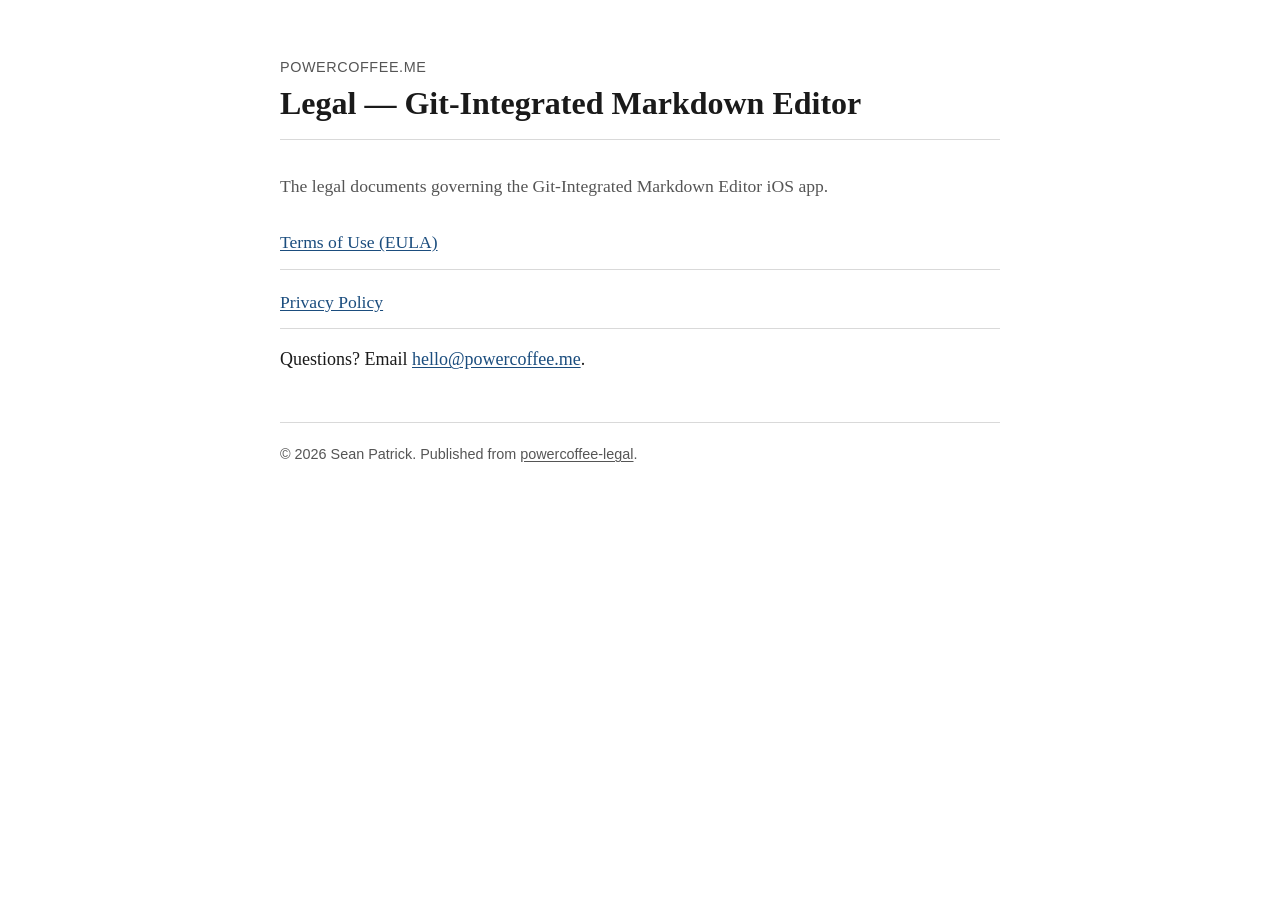
==== index.html @ 69c42aa1 "Initial commit: Terms, Privacy, landing page Static legal site for the Git-Integrated Markdown Edito" ====
<!doctype html>
<html lang="en-GB">
<head>
  <meta charset="utf-8">
  <meta name="viewport" content="width=device-width, initial-scale=1">
  <meta name="robots" content="index,follow">
  <title>Legal · Git-Integrated Markdown Editor</title>
  <meta name="description" content="Terms of Use and Privacy Policy for the Git-Integrated Markdown Editor iOS app.">
  <link rel="stylesheet" href="/styles.css">
</head>
<body>
  <header>
    <p class="site-title">powercoffee.me</p>
    <h1>Legal — Git-Integrated Markdown Editor</h1>
  </header>
  <main>
    <p class="lead">The legal documents governing the Git-Integrated Markdown Editor iOS app.</p>
    <ul class="docs-list">
      <li><a href="/terms/">Terms of Use (EULA)</a></li>
      <li><a href="/privacy/">Privacy Policy</a></li>
    </ul>
    <p>Questions? Email <a href="mailto:hello@powercoffee.me">hello@powercoffee.me</a>.</p>
  </main>
  <footer>
    <p>&copy; 2026 Sean Patrick. Published from <a href="https://github.com/PowerSPatrick/powercoffee-legal">powercoffee-legal</a>.</p>
  </footer>
</body>
</html>
---- styles.css ----
/* Mobile-first, serif body, readable line-height, ~720px container */
:root {
  --ink: #1a1a1a;
  --muted: #555;
  --rule: #d9d9d9;
  --link: #1b4d7e;
  --link-hover: #0d2f52;
  --bg: #ffffff;
  --max-width: 720px;
}

* {
  box-sizing: border-box;
}

html {
  -webkit-text-size-adjust: 100%;
}

body {
  margin: 0;
  padding: 1.25rem;
  background: var(--bg);
  color: var(--ink);
  font-family: Georgia, "Iowan Old Style", "Times New Roman", Times, serif;
  font-size: 1.0625rem;
  line-height: 1.6;
}

main, header, footer {
  max-width: var(--max-width);
  margin: 0 auto;
}

header {
  padding: 1.5rem 0 1rem;
  border-bottom: 1px solid var(--rule);
  margin-bottom: 2rem;
}

header .site-title {
  font-size: 0.9rem;
  color: var(--muted);
  letter-spacing: 0.04em;
  text-transform: uppercase;
  margin: 0 0 0.25rem;
  font-family: -apple-system, BlinkMacSystemFont, "Helvetica Neue", Arial, sans-serif;
}

header h1 {
  margin: 0;
  font-size: 1.75rem;
  line-height: 1.25;
}

h1, h2, h3 {
  line-height: 1.3;
  margin-top: 2rem;
  margin-bottom: 0.6rem;
}

h2 {
  font-size: 1.3rem;
  border-bottom: 1px solid var(--rule);
  padding-bottom: 0.3rem;
}

h3 {
  font-size: 1.1rem;
}

p, ul, ol {
  margin: 0 0 1rem;
}

ul, ol {
  padding-left: 1.4rem;
}

li + li {
  margin-top: 0.35rem;
}

a {
  color: var(--link);
  text-decoration: underline;
  text-underline-offset: 2px;
}

a:hover, a:focus {
  color: var(--link-hover);
}

.lead {
  font-size: 1.1rem;
  color: var(--muted);
}

.meta {
  color: var(--muted);
  font-size: 0.9rem;
  margin-bottom: 1.5rem;
}

footer {
  margin-top: 3rem;
  padding: 1.25rem 0 2rem;
  border-top: 1px solid var(--rule);
  color: var(--muted);
  font-size: 0.9rem;
  font-family: -apple-system, BlinkMacSystemFont, "Helvetica Neue", Arial, sans-serif;
}

footer a {
  color: var(--muted);
}

.docs-list {
  list-style: none;
  padding: 0;
}

.docs-list li {
  padding: 0.75rem 0;
  border-bottom: 1px solid var(--rule);
}

.docs-list a {
  font-size: 1.1rem;
}

@media (min-width: 600px) {
  body {
    padding: 2rem 1.5rem;
    font-size: 1.125rem;
  }
  header h1 {
    font-size: 2rem;
  }
}
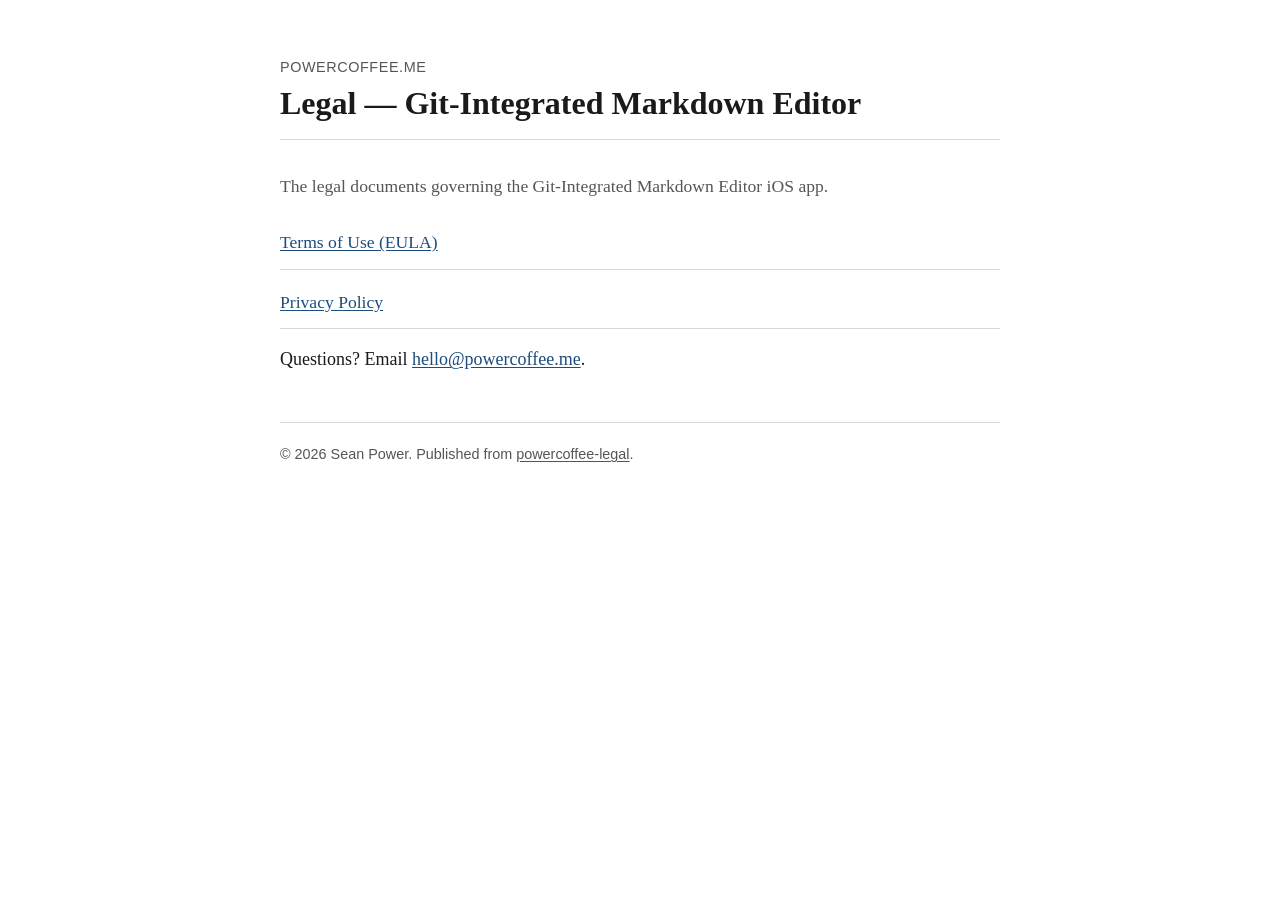
==== commit 49d69029: "chore: rename publisher from Sean Patrick to Sean Power Aligns the legal site footer, Privacy 'Who w" ====
--- a/index.html
+++ b/index.html
@@ -22,7 +22,7 @@
     <p>Questions? Email <a href="mailto:hello@powercoffee.me">hello@powercoffee.me</a>.</p>
   </main>
   <footer>
-    <p>&copy; 2026 Sean Patrick. Published from <a href="https://github.com/PowerSPatrick/powercoffee-legal">powercoffee-legal</a>.</p>
+    <p>&copy; 2026 Sean Power. Published from <a href="https://github.com/PowerSPatrick/powercoffee-legal">powercoffee-legal</a>.</p>
   </footer>
 </body>
 </html>
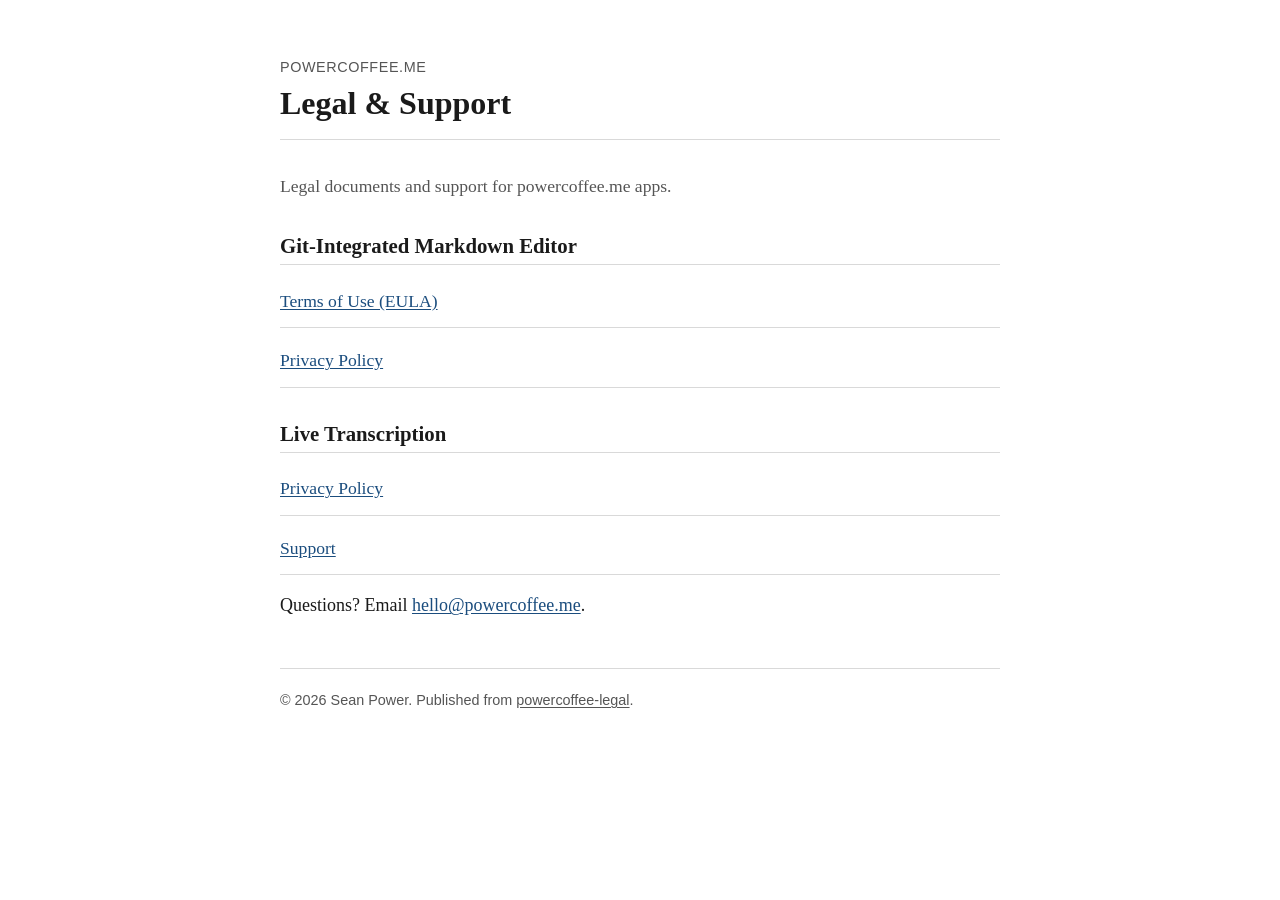
==== commit 5ce8e3f1: "Add Live Transcription privacy + support pages Co-Authored-By: Claude Opus 4.8 (1M context) <noreply" ====
--- a/index.html
+++ b/index.html
@@ -11,14 +11,23 @@
 <body>
   <header>
     <p class="site-title">powercoffee.me</p>
-    <h1>Legal — Git-Integrated Markdown Editor</h1>
+    <h1>Legal &amp; Support</h1>
   </header>
   <main>
-    <p class="lead">The legal documents governing the Git-Integrated Markdown Editor iOS app.</p>
+    <p class="lead">Legal documents and support for powercoffee.me apps.</p>
+
+    <h2>Git-Integrated Markdown Editor</h2>
     <ul class="docs-list">
       <li><a href="/terms/">Terms of Use (EULA)</a></li>
       <li><a href="/privacy/">Privacy Policy</a></li>
     </ul>
+
+    <h2>Live Transcription</h2>
+    <ul class="docs-list">
+      <li><a href="/live-transcription/privacy/">Privacy Policy</a></li>
+      <li><a href="/live-transcription/support/">Support</a></li>
+    </ul>
+
     <p>Questions? Email <a href="mailto:hello@powercoffee.me">hello@powercoffee.me</a>.</p>
   </main>
   <footer>
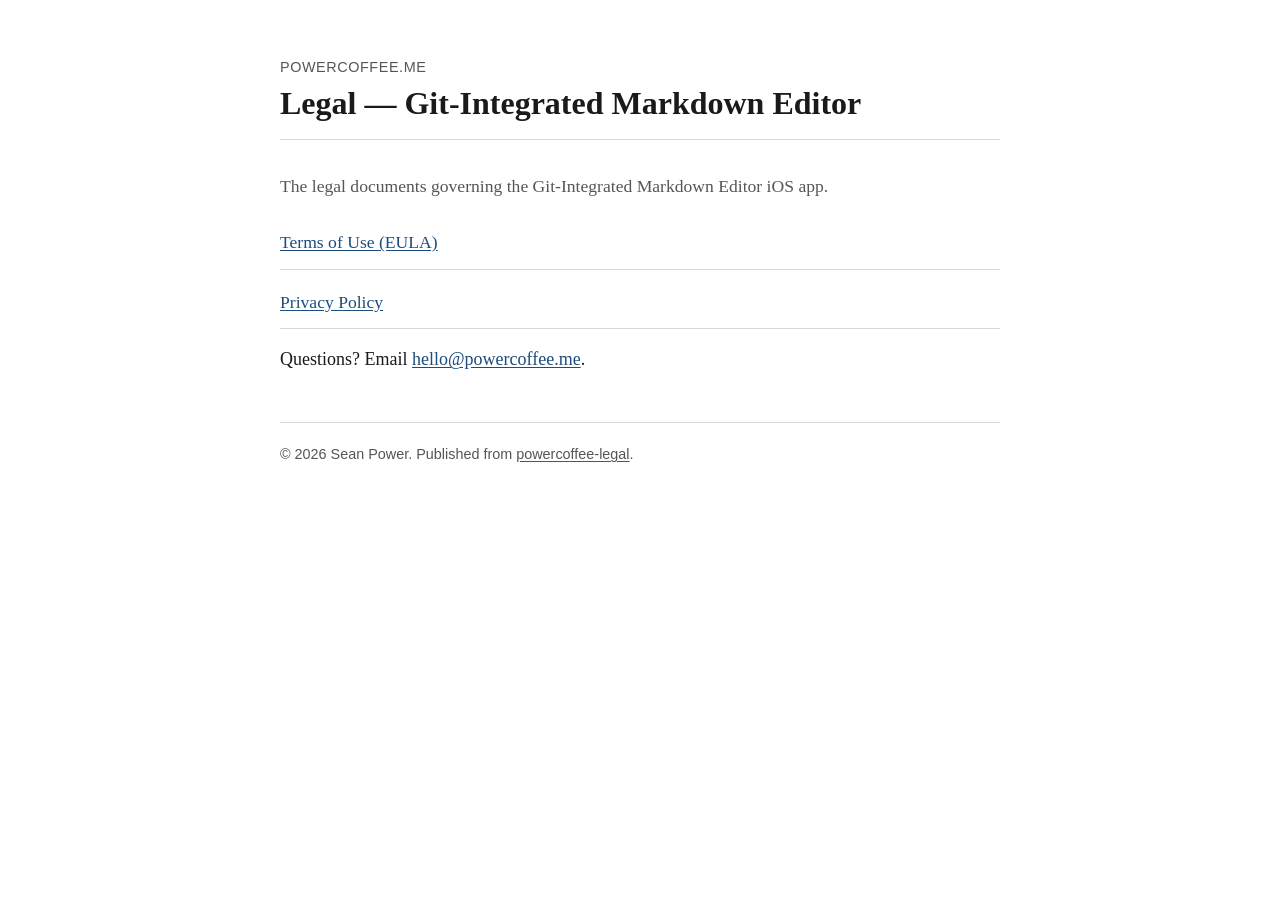
==== commit 117919ec: "Separate Live Transcription legal pages into their own hub LT pages now link to /live-transcription/" ====
--- a/index.html
+++ b/index.html
@@ -11,23 +11,14 @@
 <body>
   <header>
     <p class="site-title">powercoffee.me</p>
-    <h1>Legal &amp; Support</h1>
+    <h1>Legal — Git-Integrated Markdown Editor</h1>
   </header>
   <main>
-    <p class="lead">Legal documents and support for powercoffee.me apps.</p>
-
-    <h2>Git-Integrated Markdown Editor</h2>
+    <p class="lead">The legal documents governing the Git-Integrated Markdown Editor iOS app.</p>
     <ul class="docs-list">
       <li><a href="/terms/">Terms of Use (EULA)</a></li>
       <li><a href="/privacy/">Privacy Policy</a></li>
     </ul>
-
-    <h2>Live Transcription</h2>
-    <ul class="docs-list">
-      <li><a href="/live-transcription/privacy/">Privacy Policy</a></li>
-      <li><a href="/live-transcription/support/">Support</a></li>
-    </ul>
-
     <p>Questions? Email <a href="mailto:hello@powercoffee.me">hello@powercoffee.me</a>.</p>
   </main>
   <footer>
